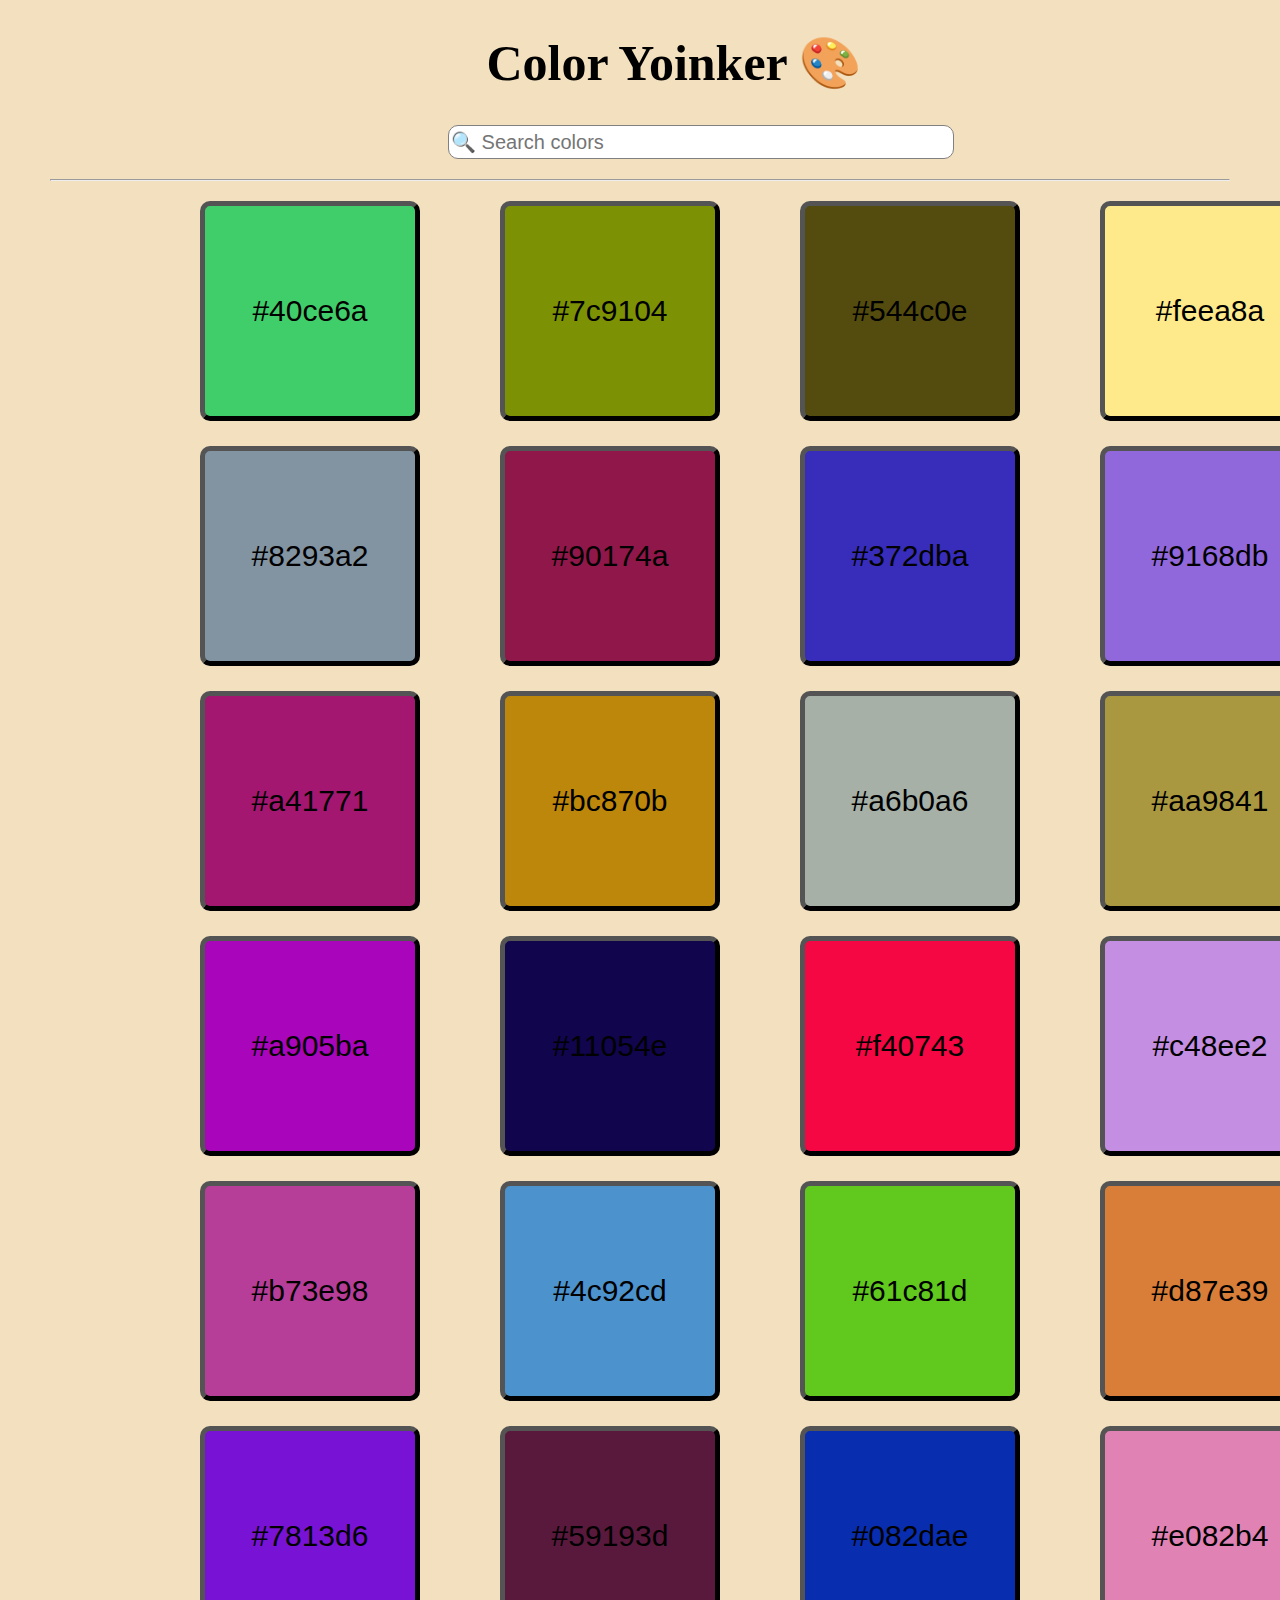
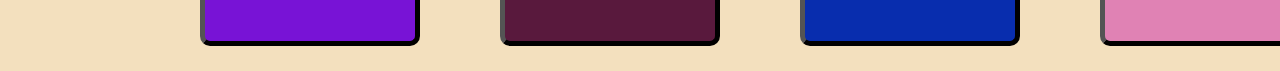
==== index.html @ e4bd33cd "Added some epic files (baseline for website)" ====
<!DOCTYPE html>
<html lang="en">
<head>
    <meta charset="UTF-8">
    <meta http-equiv="X-UA-Compatible" content="IE=edge">
    <meta name="viewport" content="width=device-width, initial-scale=1.0">
    <title>Color Yoinker</title>
    <link rel="stylesheet" href="styles.css">
    <link rel="icon" type="image/x-icon" href="images/favicon.png">

</head>
<body>

    <h1>Color Yoinker 🎨</h1>
    <input type="text" placeholder="🔍 Search colors" class="inp">
    
    <br>
    <hr>

    <div class="flex-container">
        <div class="color"> <button style="background-color: #40ce6a;"> #40ce6a</button> </div>
        <div class="color"> <button style="background-color: #7c9104;"> #7c9104</button> </div>
        <div class="color"> <button style="background-color: #544c0e;"> #544c0e</button> </div>
        <div class="color"> <button style="background-color: #feea8a;"> #feea8a</button> </div>
        <div class="color"> <button style="background-color: #8293a2;"> #8293a2</button> </div>
        <div class="color"> <button style="background-color: #90174a;"> #90174a</button> </div>
        <div class="color"> <button style="background-color: #372dba;"> #372dba</button> </div>
        <div class="color"> <button style="background-color: #9168db;"> #9168db</button> </div>
        <div class="color"> <button style="background-color: #a41771;"> #a41771</button> </div>
        <div class="color"> <button style="background-color: #bc870b;"> #bc870b</button> </div>
        <div class="color"> <button style="background-color: #a6b0a6;"> #a6b0a6</button> </div>
        <div class="color"> <button style="background-color: #aa9841;"> #aa9841</button> </div>
        <div class="color"> <button style="background-color: #a905ba;"> #a905ba</button> </div>
        <div class="color"> <button style="background-color: #11054e;"> #11054e</button> </div>
        <div class="color"> <button style="background-color: #f40743;"> #f40743</button> </div>
        <div class="color"> <button style="background-color: #c48ee2;"> #c48ee2</button> </div>
        <div class="color"> <button style="background-color: #b73e98;"> #b73e98</button> </div>
        <div class="color"> <button style="background-color: #4c92cd;"> #4c92cd</button> </div>
        <div class="color"> <button style="background-color: #61c81d;"> #61c81d</button> </div>
        <div class="color"> <button style="background-color: #d87e39;"> #d87e39</button> </div>
        <div class="color"> <button style="background-color: #7813d6;"> #7813d6</button> </div>
        <div class="color"> <button style="background-color: #59193d;"> #59193d</button> </div>
        <div class="color"> <button style="background-color: #082dae;"> #082dae</button> </div>
        <div class="color"> <button style="background-color: #e082b4;"> #e082b4</button> </div>
    </div>

    <script src="index.js"> </script>
</body>
</html>
---- styles.css ----
/* Elements */

body{
    margin: 0px;
    margin-top: 30px;
    background-color: #F3E0BE;
}

h1{
    position: relative;
    left: 38%;
    font-size: 50px;
}

hr{
    color: gray;
    margin: 20px 50px;
}

input{
    position: relative;
    left: 35%;
    border-radius: 10px;
    border: 1px solid gray;
    height: 30px;
    width: 500px;
    font-size: 20px;
}

button{
    border-color: black;
    border-width: 5px;
    width: 100%;
    height: 100%;
    border-radius: 10px;
    background-color: transparent;
    font-size: 30px;
    color: black;
}

button:hover{
    border-style: solid;
    border-color: white;
    color: white;
}

/* Classes */

.flex-container{
    position: relative;
    margin-left: 200px;
    margin-right: 200px;
    width: 95%;
    display: flex;
    flex-wrap: wrap;
}

.color{
    width: 220px;
    height: 220px;
    border-radius: 10px;
    margin-right: 80px;
    margin-bottom: 25px;
}
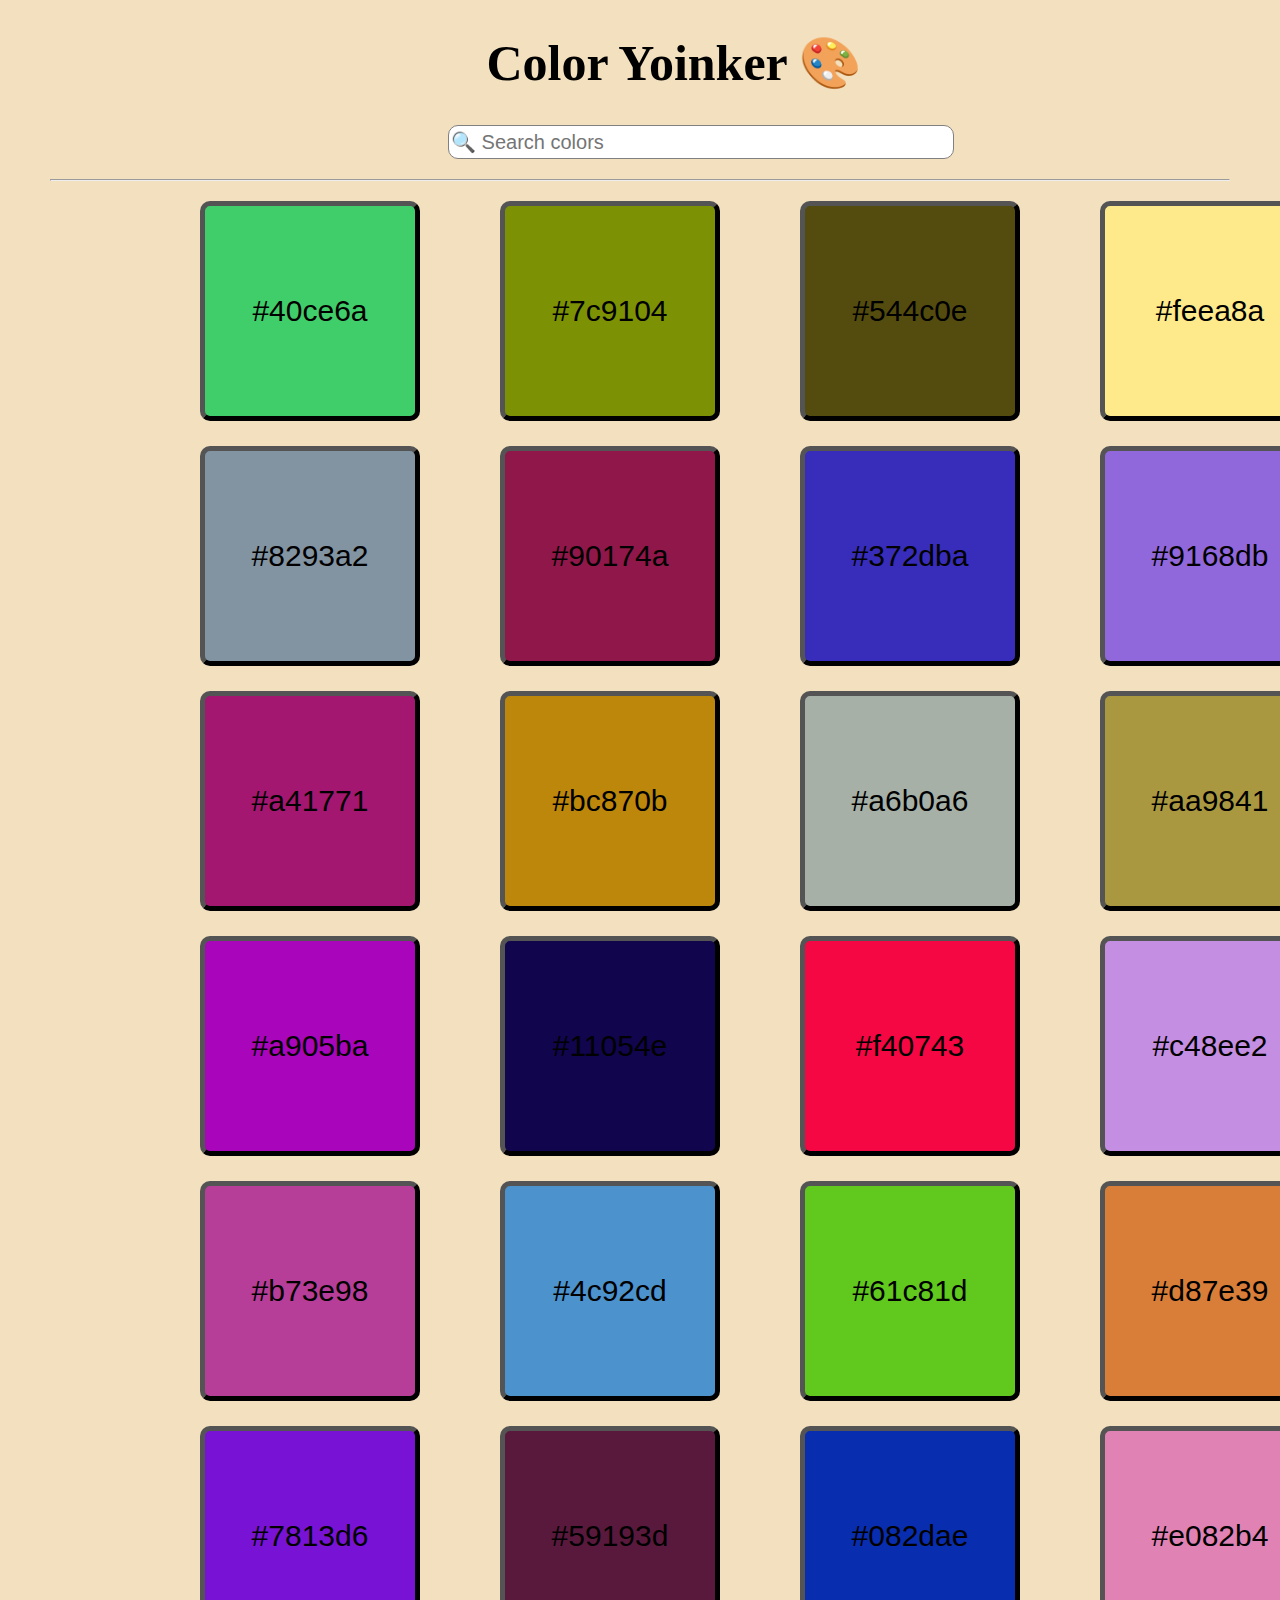
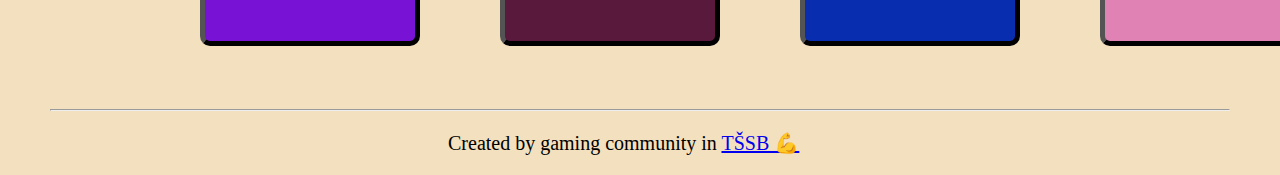
==== commit f5b12ae6: "Added cool shoutout link to the SQUAD" ====
--- a/index.html
+++ b/index.html
@@ -44,6 +44,10 @@
         <div class="color"> <button style="background-color: #e082b4;"> #e082b4</button> </div>
     </div>
 
+    <br>
+    <hr>
+
+    <p>Created by gaming community in <a href="https://tssb.hr/skolska-strucna-vijeca/" target="_blank">TŠSB 💪</a></p>
     <script src="index.js"> </script>
 </body>
 </html>--- a/styles.css
+++ b/styles.css
@@ -44,6 +44,12 @@
     color: white;
 }
 
+p{
+    position: relative;
+    left: 35%;
+    font-size: 20px;
+}
+
 /* Classes */
 
 .flex-container{
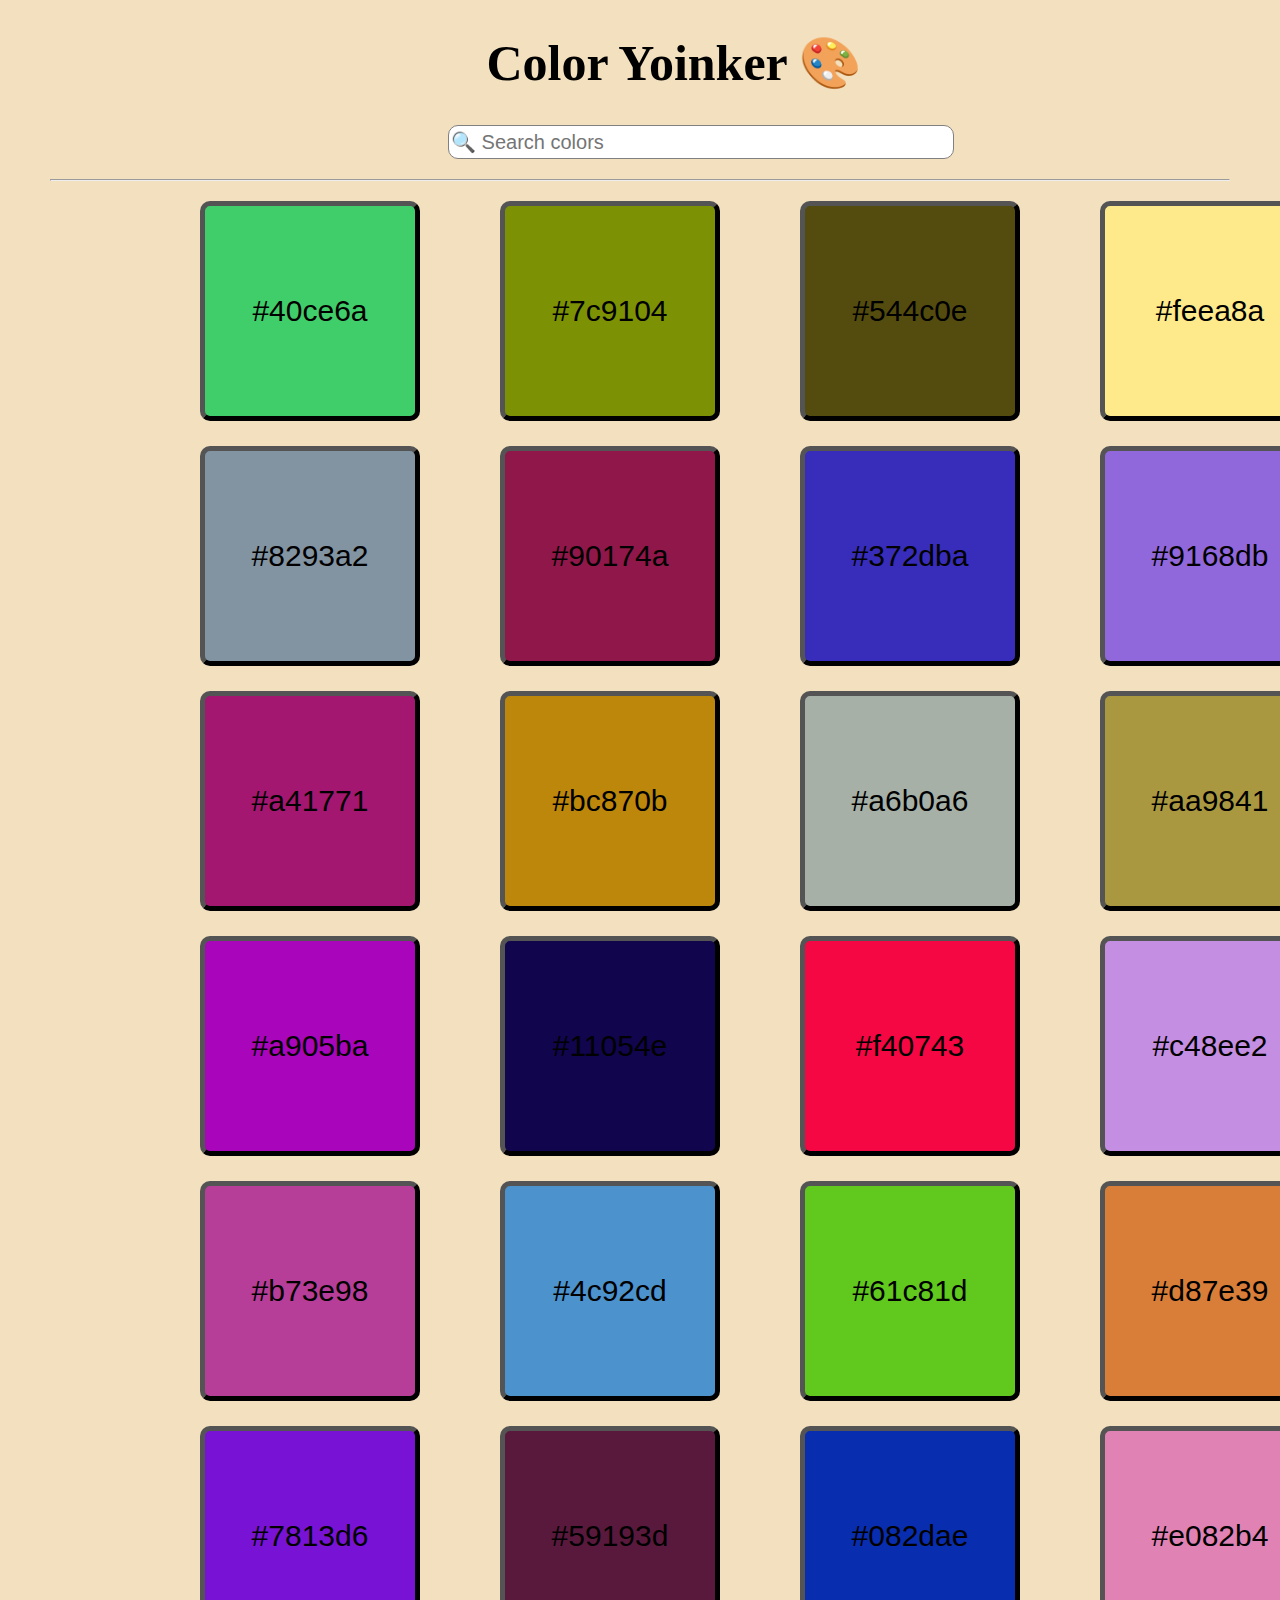
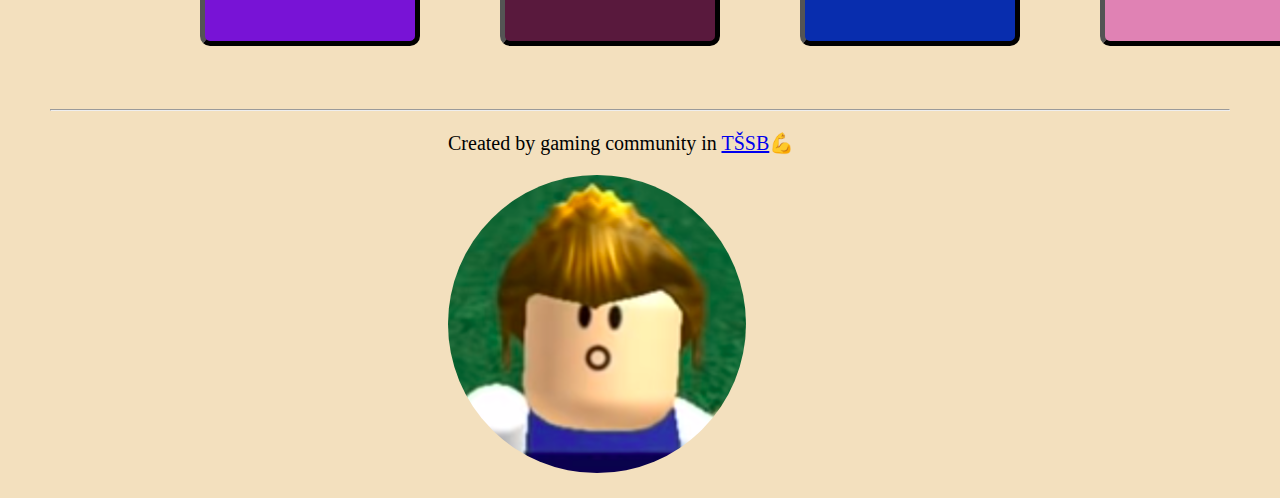
==== commit 8d481eb1: "Added avatar at the bottom" ====
--- a/index.html
+++ b/index.html
@@ -47,7 +47,8 @@
     <br>
     <hr>
 
-    <p>Created by gaming community in <a href="https://tssb.hr/skolska-strucna-vijeca/" target="_blank">TŠSB 💪</a></p>
+    <p>Created by gaming community in <a href="https://tssb.hr/skolska-strucna-vijeca/" target="_blank">TŠSB</a>💪</p>
+    <p><img src="images/avatar.png" class="avatar"></p>
     <script src="index.js"> </script>
 </body>
 </html>--- a/styles.css
+++ b/styles.css
@@ -67,4 +67,8 @@
     border-radius: 10px;
     margin-right: 80px;
     margin-bottom: 25px;
+}
+
+.avatar{
+    border-radius: 150px;
 }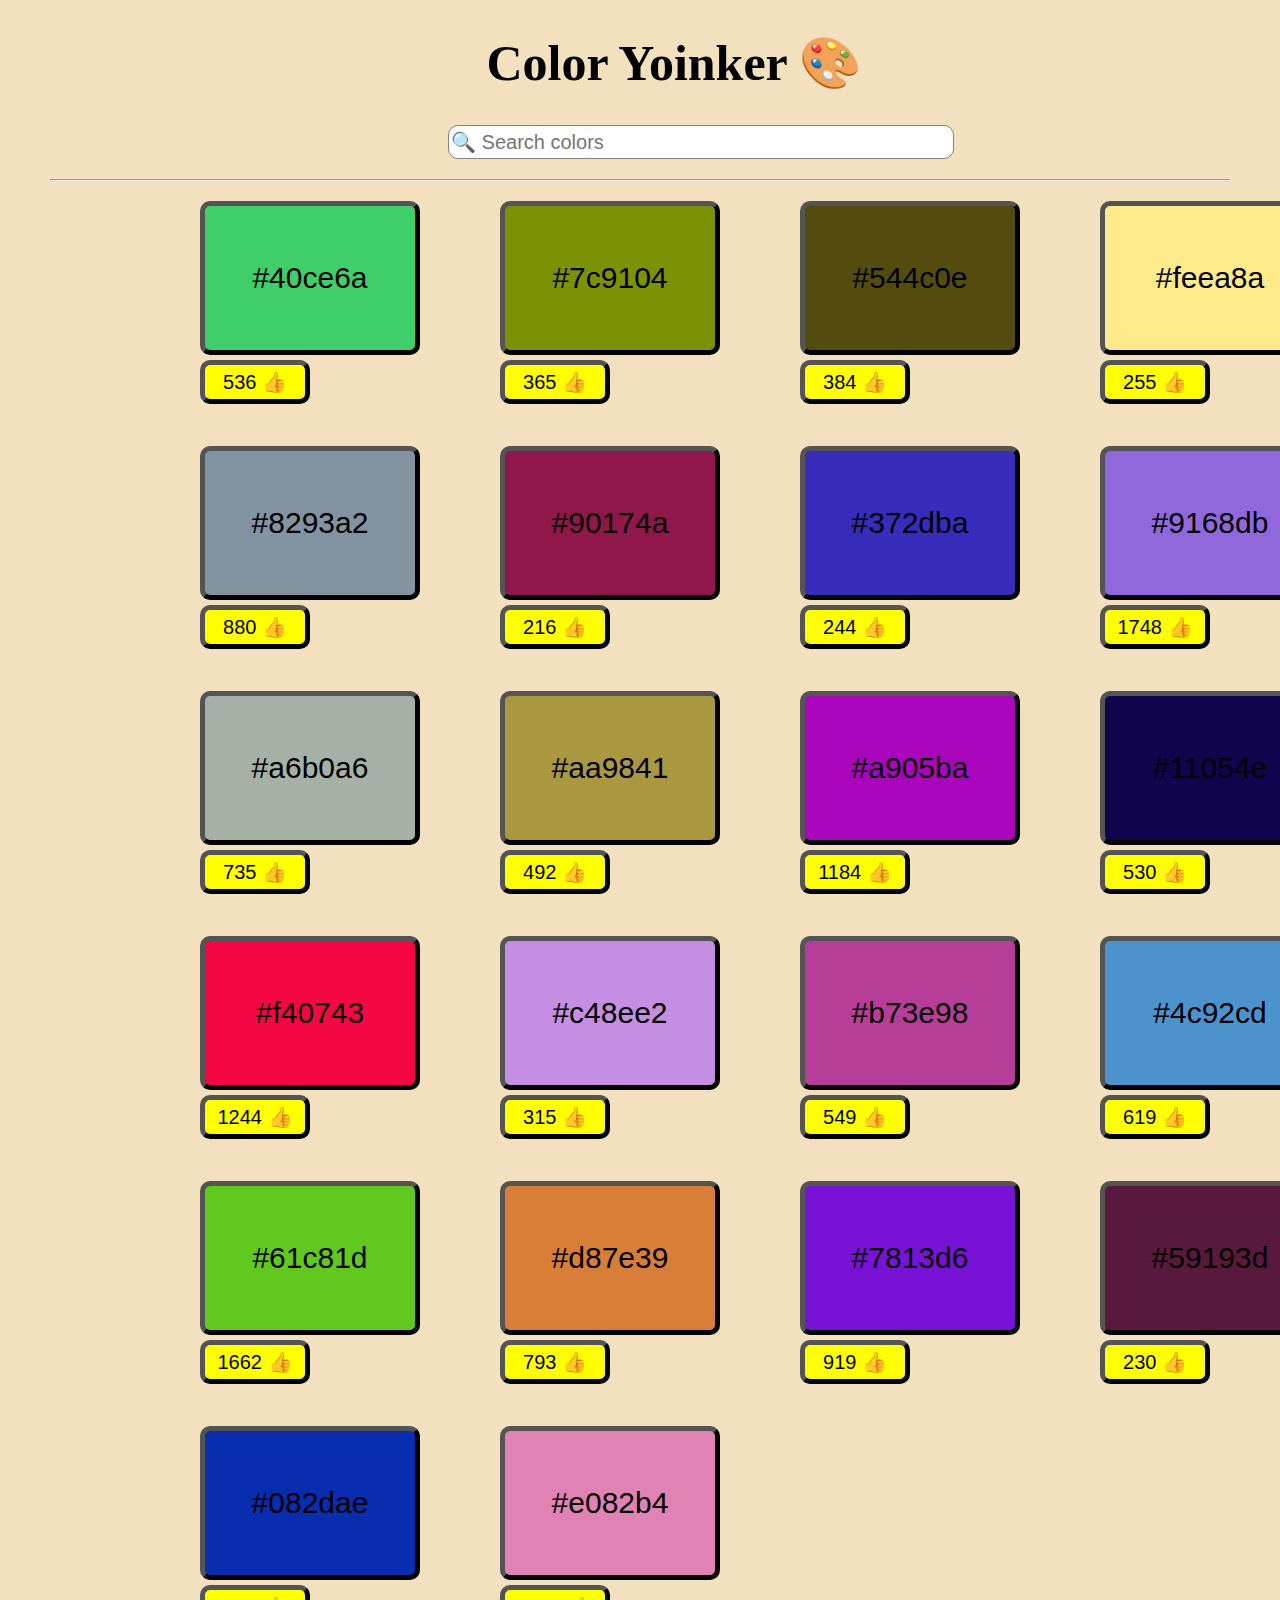
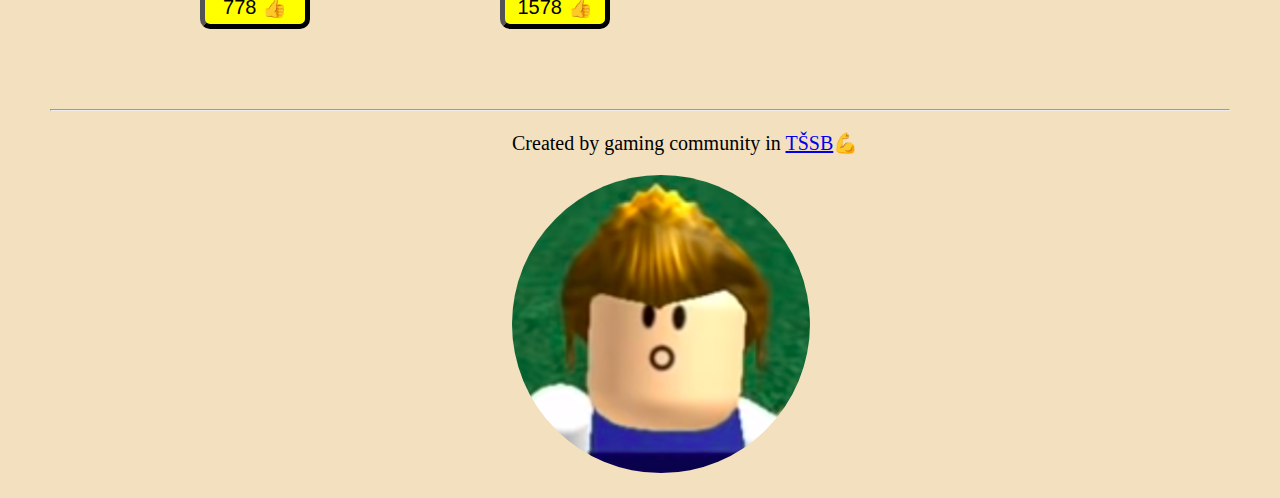
==== commit d30f9139: "Added like button" ====
--- a/index.html
+++ b/index.html
@@ -18,30 +18,29 @@
     <hr>
 
     <div class="flex-container">
-        <div class="color"> <button style="background-color: #40ce6a;"> #40ce6a</button> </div>
-        <div class="color"> <button style="background-color: #7c9104;"> #7c9104</button> </div>
-        <div class="color"> <button style="background-color: #544c0e;"> #544c0e</button> </div>
-        <div class="color"> <button style="background-color: #feea8a;"> #feea8a</button> </div>
-        <div class="color"> <button style="background-color: #8293a2;"> #8293a2</button> </div>
-        <div class="color"> <button style="background-color: #90174a;"> #90174a</button> </div>
-        <div class="color"> <button style="background-color: #372dba;"> #372dba</button> </div>
-        <div class="color"> <button style="background-color: #9168db;"> #9168db</button> </div>
-        <div class="color"> <button style="background-color: #a41771;"> #a41771</button> </div>
-        <div class="color"> <button style="background-color: #bc870b;"> #bc870b</button> </div>
-        <div class="color"> <button style="background-color: #a6b0a6;"> #a6b0a6</button> </div>
-        <div class="color"> <button style="background-color: #aa9841;"> #aa9841</button> </div>
-        <div class="color"> <button style="background-color: #a905ba;"> #a905ba</button> </div>
-        <div class="color"> <button style="background-color: #11054e;"> #11054e</button> </div>
-        <div class="color"> <button style="background-color: #f40743;"> #f40743</button> </div>
-        <div class="color"> <button style="background-color: #c48ee2;"> #c48ee2</button> </div>
-        <div class="color"> <button style="background-color: #b73e98;"> #b73e98</button> </div>
-        <div class="color"> <button style="background-color: #4c92cd;"> #4c92cd</button> </div>
-        <div class="color"> <button style="background-color: #61c81d;"> #61c81d</button> </div>
-        <div class="color"> <button style="background-color: #d87e39;"> #d87e39</button> </div>
-        <div class="color"> <button style="background-color: #7813d6;"> #7813d6</button> </div>
-        <div class="color"> <button style="background-color: #59193d;"> #59193d</button> </div>
-        <div class="color"> <button style="background-color: #082dae;"> #082dae</button> </div>
-        <div class="color"> <button style="background-color: #e082b4;"> #e082b4</button> </div>
+        <div class="color"> <button class="main" style="background-color: #40ce6a;"> #40ce6a</button> <button class="like">536 👍</button> </div>
+        <div class="color"> <button class="main" style="background-color: #7c9104;"> #7c9104</button> <button class="like">365 👍</button> </div>
+        <div class="color"> <button class="main" style="background-color: #544c0e;"> #544c0e</button> <button class="like">384 👍</button> </div>
+        <div class="color"> <button class="main" style="background-color: #feea8a;"> #feea8a</button> <button class="like">255 👍</button> </div>
+        <div class="color"> <button class="main" style="background-color: #8293a2;"> #8293a2</button> <button class="like">880 👍</button> </div>
+        <div class="color"> <button class="main" style="background-color: #90174a;"> #90174a</button> <button class="like">216 👍</button> </div>
+        <div class="color"> <button class="main" style="background-color: #372dba;"> #372dba</button> <button class="like">244 👍</button> </div>
+        <div class="color"> <button class="main" style="background-color: #9168db;"> #9168db</button> <button class="like">1748 👍</button> </div>
+        <div class="color"> <button class="main" style="background-color: #a6b0a6;"> #a6b0a6</button> <button class="like">735 👍</button> </div>
+        <div class="color"> <button class="main" style="background-color: #aa9841;"> #aa9841</button> <button class="like">492 👍</button> </div>
+        <div class="color"> <button class="main" style="background-color: #a905ba;"> #a905ba</button> <button class="like">1184 👍</button> </div>
+        <div class="color"> <button class="main" style="background-color: #11054e;"> #11054e</button> <button class="like">530 👍</button> </div>
+        <div class="color"> <button class="main" style="background-color: #f40743;"> #f40743</button> <button class="like">1244 👍</button> </div>
+        <div class="color"> <button class="main" style="background-color: #c48ee2;"> #c48ee2</button> <button class="like">315 👍</button> </div>
+        <div class="color"> <button class="main" style="background-color: #b73e98;"> #b73e98</button> <button class="like">549 👍</button> </div>
+        <div class="color"> <button class="main" style="background-color: #4c92cd;"> #4c92cd</button> <button class="like">619 👍</button> </div>
+        <div class="color"> <button class="main" style="background-color: #61c81d;"> #61c81d</button> <button class="like">1662 👍</button> </div>
+        <div class="color"> <button class="main" style="background-color: #d87e39;"> #d87e39</button> <button class="like">793 👍</button> </div>
+        <div class="color"> <button class="main" style="background-color: #7813d6;"> #7813d6</button> <button class="like">919 👍</button> </div>
+        <div class="color"> <button class="main" style="background-color: #59193d;"> #59193d</button> <button class="like">230 👍</button> </div>
+        <div class="color"> <button class="main" style="background-color: #082dae;"> #082dae</button> <button class="like">778 👍</button> </div>
+        <div class="color"> <button class="main" style="background-color: #e082b4;"> #e082b4</button> <button class="like">1578 👍</button> </div>
+
     </div>
 
     <br>
--- a/styles.css
+++ b/styles.css
@@ -31,7 +31,7 @@
     border-color: black;
     border-width: 5px;
     width: 100%;
-    height: 100%;
+    height: 70%;
     border-radius: 10px;
     background-color: transparent;
     font-size: 30px;
@@ -46,7 +46,7 @@
 
 p{
     position: relative;
-    left: 35%;
+    left: 40%;
     font-size: 20px;
 }
 
@@ -71,4 +71,23 @@
 
 .avatar{
     border-radius: 150px;
+}
+
+.main{
+    border-color: black;
+    border-width: 5px;
+    width: 100%;
+    height: 70%;
+    border-radius: 10px;
+    background-color: transparent;
+    font-size: 30px;
+    color: black;
+}
+
+.like{
+    margin-top: 5px;
+    height: 20%;
+    width: 50%;
+    font-size: 20px;
+    background-color: yellow;
 }